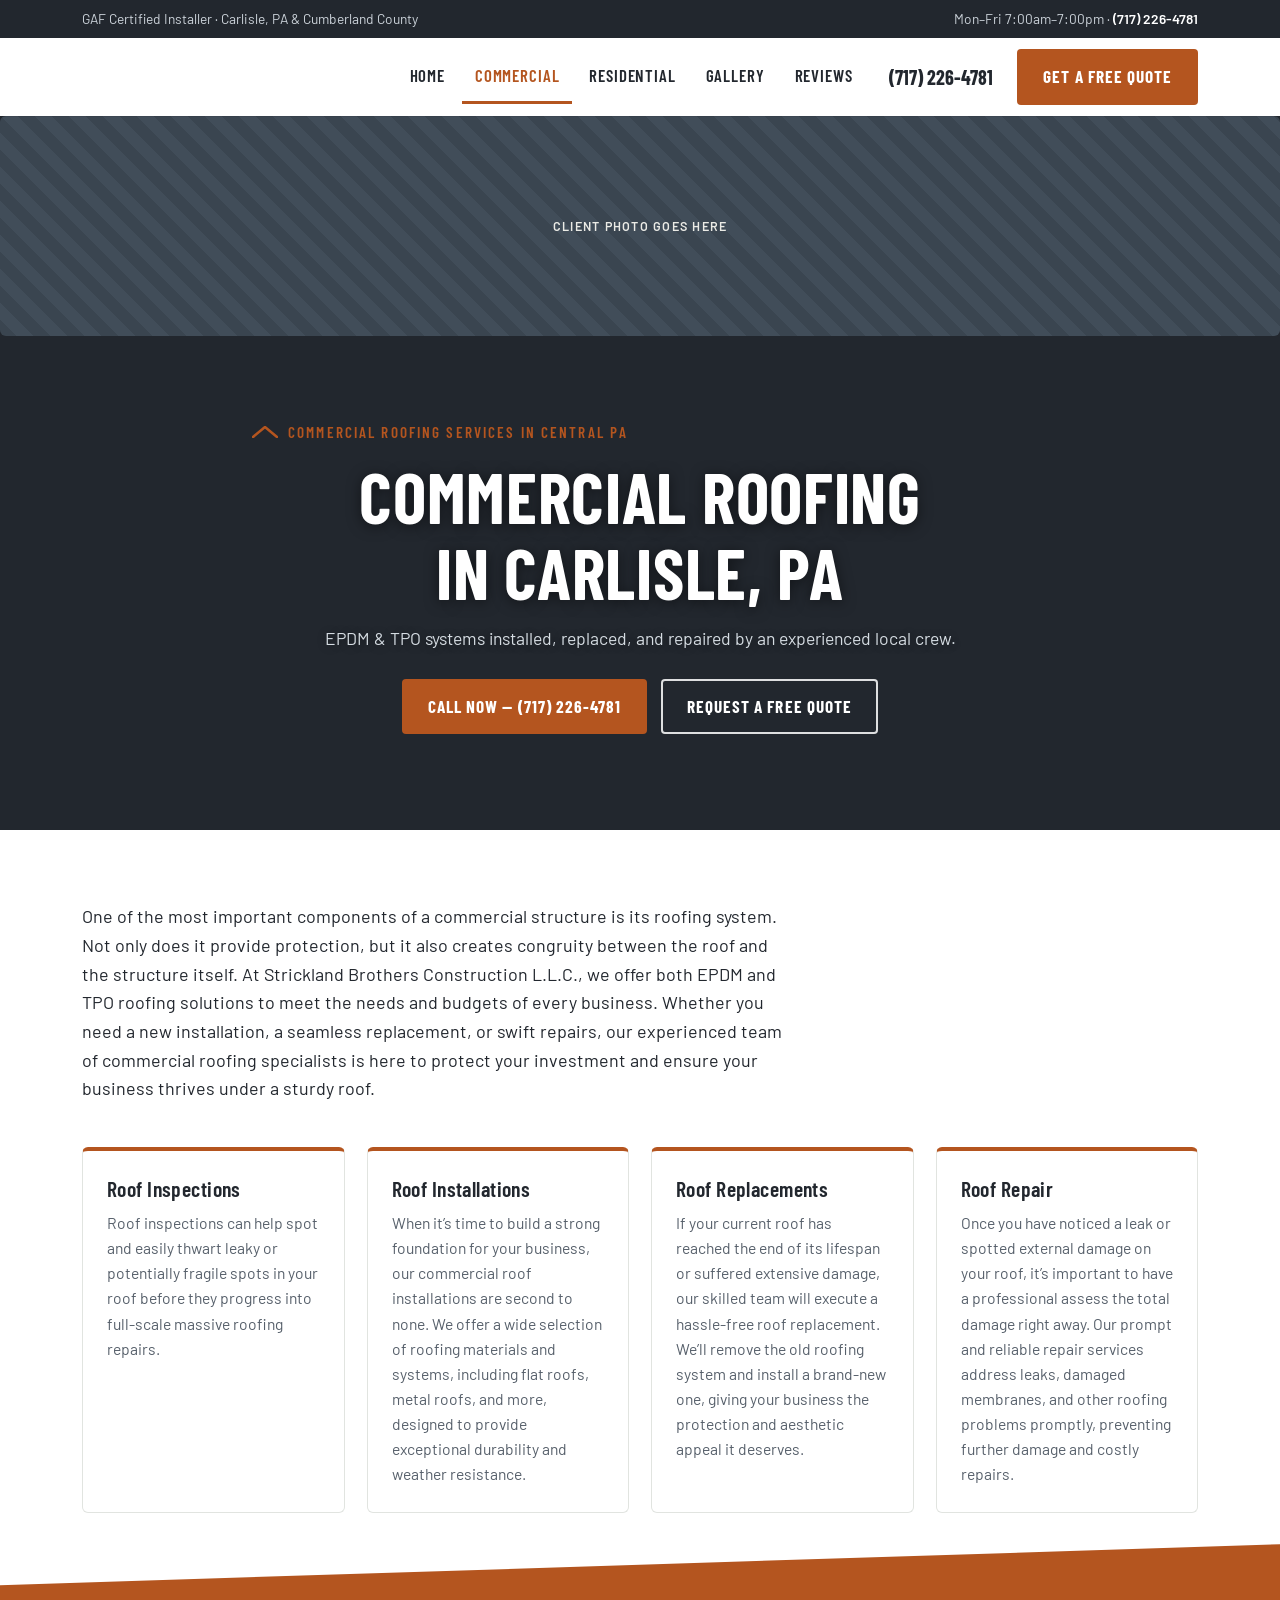
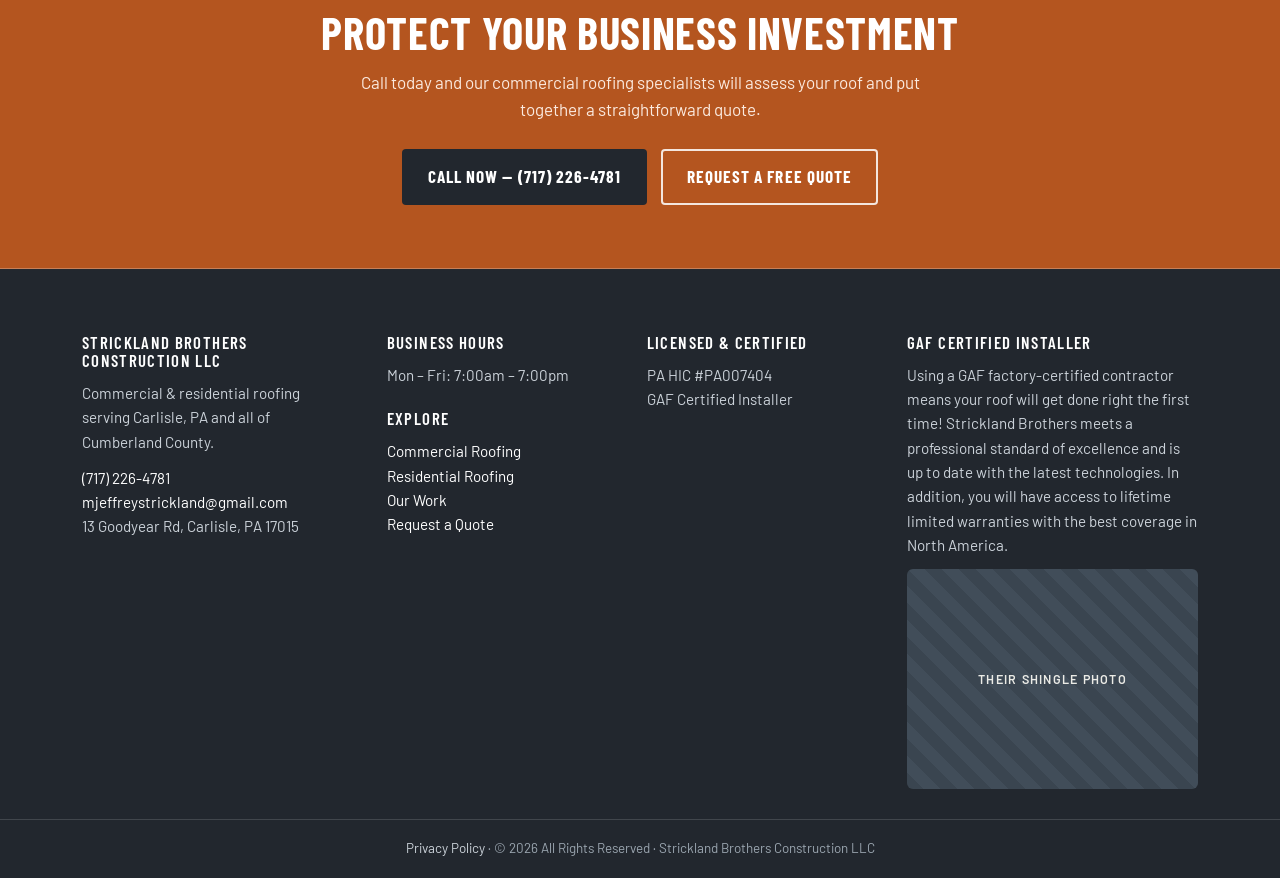
==== commercial.html @ eaed07e9 "feat: Fable-designed site — 5 pages, modern roofing design" ====
<!DOCTYPE html>
<html lang="en">
<head>
<meta charset="utf-8">
<meta name="viewport" content="width=device-width, initial-scale=1">
<title>Commercial Roofing in Carlisle, PA | EPDM &amp; TPO | Strickland Brothers Construction</title>
<meta name="description" content="Commercial roof inspections, installations, replacements, and repairs in Carlisle, PA and Cumberland County. EPDM and TPO specialists. Call (717) 226-4781.">
<!-- Favicon: pulled live from their current site. If it doesn't appear,
     view-source their homepage for the real <link rel="icon"> URL.
     Backup: https://www.google.com/s2/favicons?domain=stricklandroofing.net&sz=64
     Self-host the icon file if they buy the site. -->
<link rel="icon" href="https://www.stricklandroofing.net/favicon.ico">
<link rel="preconnect" href="https://fonts.googleapis.com">
<link rel="preconnect" href="https://fonts.gstatic.com" crossorigin>
<link href="https://fonts.googleapis.com/css2?family=Barlow+Condensed:wght@600;700&family=Barlow:wght@400;500;600;700&display=swap" rel="stylesheet">
<link rel="stylesheet" href="styles.css">
</head>
<body>
<div class="topbar">
  <div class="wrap">
    <span>GAF Certified Installer &middot; Carlisle, PA &amp; Cumberland County</span>
    <span><span class="hours">Mon&ndash;Fri 7:00am&ndash;7:00pm &middot; </span><a href="tel:7172264781">(717) 226-4781</a></span>
  </div>
</div>
<header class="site-header">
  <div class="wrap">
    <a class="logo" href="index.html" aria-label="Strickland Brothers Construction — home">
      <img data-slot="logo" alt="Strickland Brothers Construction LLC &amp; Roofing"
           onerror="this.remove();this.parentElement.querySelector('.logo-text').style.display='block'">
      <span class="logo-text">Strickland Brothers<span>Carlisle &middot; Cumberland Co., PA</span></span>
    </a>
    <button class="nav-toggle" aria-expanded="false" aria-label="Open menu"><span></span><span></span><span></span></button>
    <nav class="nav" aria-label="Main">
    <a href="index.html">Home</a>
    <a href="commercial.html" aria-current="page">Commercial</a>
    <a href="residential.html">Residential</a>
    <a href="gallery.html">Gallery</a>
    <a href="index.html#reviews">Reviews</a>
    </nav>
    <a class="header-phone cta-head" href="tel:7172264781">(717) 226-4781</a>
    <a class="btn btn-copper cta-head" href="contact.html">Get a Free Quote</a>
  </div>
</header>

<section class="page-banner">
  <img data-slot="comm-banner" alt="" aria-hidden="true">
  <div class="wrap">
    <p class="ridge"><svg width="26" height="12" viewBox="0 0 26 12" aria-hidden="true"><path d="M1 11 13 1l12 10" fill="none" stroke="currentColor" stroke-width="2.5" stroke-linecap="round" stroke-linejoin="round"/></svg>Commercial Roofing Services in Central PA</p>
    <h1>Commercial Roofing in Carlisle, PA</h1>
    <p class="sub">EPDM &amp; TPO systems installed, replaced, and repaired by an experienced local crew.</p>
    <div class="cta-row" style="display:flex;gap:14px;justify-content:center;flex-wrap:wrap;margin-top:26px">
      <a class="btn btn-copper" href="tel:7172264781">Call Now &mdash; (717) 226-4781</a>
      <a class="btn btn-ghost" href="contact.html">Request a Free Quote</a>
    </div>
  </div>
</section>

<section class="section">
  <div class="wrap">
    <p class="lead">One of the most important components of a commercial structure is its roofing system. Not only does it provide protection, but it also creates congruity between the roof and the structure itself. At Strickland Brothers Construction L.L.C., we offer both EPDM and TPO roofing solutions to meet the needs and budgets of every business. Whether you need a new installation, a seamless replacement, or swift repairs, our experienced team of commercial roofing specialists is here to protect your investment and ensure your business thrives under a sturdy roof.</p>
    <div class="cards four" style="margin-top:44px">
      <div class="card">
        <h3>Roof Inspections</h3>
        <p>Roof inspections can help spot and easily thwart leaky or potentially fragile spots in your roof before they progress into full-scale massive roofing repairs.</p>
      </div>
      <div class="card">
        <h3>Roof Installations</h3>
        <p>When it&rsquo;s time to build a strong foundation for your business, our commercial roof installations are second to none. We offer a wide selection of roofing materials and systems, including flat roofs, metal roofs, and more, designed to provide exceptional durability and weather resistance.</p>
      </div>
      <div class="card">
        <h3>Roof Replacements</h3>
        <p>If your current roof has reached the end of its lifespan or suffered extensive damage, our skilled team will execute a hassle-free roof replacement. We&rsquo;ll remove the old roofing system and install a brand-new one, giving your business the protection and aesthetic appeal it deserves.</p>
      </div>
      <div class="card">
        <h3>Roof Repair</h3>
        <p>Once you have noticed a leak or spotted external damage on your roof, it&rsquo;s important to have a professional assess the total damage right away. Our prompt and reliable repair services address leaks, damaged membranes, and other roofing problems promptly, preventing further damage and costly repairs.</p>
      </div>
    </div>
  </div>
</section>
<section class="cta-band pitch-top">
  <div class="wrap pitch-pad" style="padding-bottom:64px">
    <h2>Protect Your Business Investment</h2>
    <p>Call today and our commercial roofing specialists will assess your roof and put together a straightforward quote.</p>
    <div class="cta-row" style="display:flex;gap:14px;justify-content:center;flex-wrap:wrap">
      <a class="btn btn-dark" href="tel:7172264781">Call Now &mdash; (717) 226-4781</a>
      <a class="btn btn-ghost" href="contact.html">Request a Free Quote</a>
    </div>
  </div>
</section>
<footer class="site-footer">
  <div class="wrap">
    <div>
      <h3>Strickland Brothers Construction LLC</h3>
      <p>Commercial &amp; residential roofing serving Carlisle, PA and all of Cumberland County.</p>
      <p style="margin-top:12px"><a href="tel:7172264781">(717) 226-4781</a><br>
      <a href="mailto:mjeffreystrickland@gmail.com">mjeffreystrickland@gmail.com</a><br>
      13 Goodyear Rd, Carlisle, PA 17015</p>
    </div>
    <div>
      <h3>Business Hours</h3>
      <p>Mon &ndash; Fri: 7:00am &ndash; 7:00pm</p>
      <h3 style="margin-top:22px">Explore</h3>
      <p><a href="commercial.html">Commercial Roofing</a><br>
      <a href="residential.html">Residential Roofing</a><br>
      <a href="gallery.html">Our Work</a><br>
      <a href="contact.html">Request a Quote</a></p>
    </div>
    <div>
      <h3>Licensed &amp; Certified</h3>
      <!-- NOTE FOR DANIEL: license number sourced from their GAF profile
           (gaf.com listing shows PA007404, GAF ID 1100820). Verify with
           Jeff before the site goes live. -->
      <p>PA HIC #PA007404<br>GAF Certified Installer</p>
    </div>
    <div class="gaf">
      <h3>GAF Certified Installer</h3>
      <p>Using a GAF factory-certified contractor means your roof will get done right the first time! Strickland Brothers meets a professional standard of excellence and is up to date with the latest technologies. In addition, you will have access to lifetime limited warranties with the best coverage in North America.</p>
      <img data-slot="gaf-shingles" alt="GAF architectural shingles installed by Strickland Brothers" data-label="Their shingle photo">
    </div>
  </div>
  <div class="footer-legal">
    <!-- NOTE FOR DANIEL: their current privacy policy link points to their web
         vendor's site (darwebconsulting.com/privacy-policy) — a profit leak worth
         mentioning. Replace with their own policy page when they buy. -->
    <a href="https://www.darwebconsulting.com/privacy-policy" rel="nofollow">Privacy Policy</a> &middot;
    &copy; <span class="year"></span> All Rights Reserved &middot; Strickland Brothers Construction LLC
  </div>
</footer>
<a class="call-fab" href="tel:7172264781">Call Now &mdash; (717) 226-4781</a>
<script src="site.js"></script>
</body>
</html>
---- styles.css ----
/* ============================================================
   Strickland Brothers Construction LLC & Roofing — spec redesign
   Palette drawn from their trade: asphalt shingle charcoal,
   slate, copper flashing, limestone.
   ============================================================ */
:root{
  --shingle:#22272E;        /* asphalt shingle — primary ink & dark sections */
  --slate:#3A4550;          /* slate — secondary surfaces */
  --copper:#B4551F;         /* copper flashing — CTAs & accents */
  --copper-deep:#8E3F13;    /* weathered copper — hover */
  --limestone:#F3F4F1;      /* Cumberland Valley limestone — light bg */
  --paper:#FFFFFF;
  --ink-soft:#57606B;
  --gold:#E8A33D;           /* review stars */
  --display:'Barlow Condensed','Arial Narrow',sans-serif;
  --body:'Barlow','Helvetica Neue',Arial,sans-serif;
  --max:1160px;
  --pitch:3.2vw;            /* the roof-pitch seam angle */
}

*{box-sizing:border-box;margin:0;padding:0}
html{scroll-behavior:smooth}
body{font-family:var(--body);font-size:17px;line-height:1.6;color:var(--shingle);background:var(--paper)}
img{max-width:100%;display:block}
a{color:var(--copper)}
a:focus-visible,button:focus-visible,input:focus-visible,textarea:focus-visible{outline:3px solid var(--copper);outline-offset:2px}
.wrap{max-width:var(--max);margin:0 auto;padding:0 22px}

h1,h2,h3{font-family:var(--display);line-height:1.08;text-wrap:balance}
h1{font-size:clamp(2.6rem,6vw,4.4rem);font-weight:700;letter-spacing:.01em;text-transform:uppercase}
h2{font-size:clamp(1.9rem,3.6vw,2.8rem);font-weight:700;text-transform:uppercase;letter-spacing:.015em}
h3{font-size:1.35rem;font-weight:600;letter-spacing:.02em}

/* Ridge-cap eyebrow: the little copper roof angle above headings */
.ridge{display:flex;align-items:center;gap:10px;font-family:var(--display);font-weight:600;
  text-transform:uppercase;letter-spacing:.14em;font-size:.95rem;color:var(--copper);margin-bottom:14px}
.ridge svg{flex:none}

/* ---------- top utility bar ---------- */
.topbar{background:var(--shingle);color:#CBD2D9;font-size:.86rem}
.topbar .wrap{display:flex;justify-content:space-between;align-items:center;min-height:38px;gap:14px}
.topbar a{color:#fff;text-decoration:none;font-weight:600}
.topbar .hours{display:none}
@media(min-width:700px){.topbar .hours{display:inline}}

/* ---------- sticky header ---------- */
.site-header{position:sticky;top:0;z-index:50;background:var(--paper);box-shadow:0 1px 0 rgba(34,39,46,.12)}
.site-header .wrap{display:flex;align-items:center;gap:18px;min-height:78px}
.logo{display:flex;align-items:center;text-decoration:none;color:var(--shingle)}
.logo img{height:52px;width:auto;display:block}
.logo .logo-text{display:none;font-family:var(--display);font-weight:700;font-size:1.4rem;line-height:1.05;text-transform:uppercase}
.logo .logo-text span{display:block;font-family:var(--body);font-weight:500;font-size:.72rem;letter-spacing:.12em;color:var(--ink-soft)}
.nav{margin-left:auto;display:flex;align-items:center;gap:4px}
.nav a{font-family:var(--display);font-weight:600;font-size:1.05rem;letter-spacing:.05em;text-transform:uppercase;
  color:var(--shingle);text-decoration:none;padding:12px 13px;border-bottom:3px solid transparent}
.nav a:hover{color:var(--copper)}
.nav a[aria-current="page"]{border-bottom-color:var(--copper);color:var(--copper)}
.header-phone{font-family:var(--display);font-weight:700;font-size:1.25rem;color:var(--shingle);text-decoration:none;white-space:nowrap;padding:10px 6px}
.header-phone:hover{color:var(--copper)}
.btn{display:inline-block;font-family:var(--display);font-weight:700;font-size:1.08rem;letter-spacing:.06em;
  text-transform:uppercase;text-decoration:none;padding:14px 26px;border-radius:4px;border:0;cursor:pointer;min-height:44px}
.btn-copper{background:var(--copper);color:#fff}
.btn-copper:hover{background:var(--copper-deep)}
.btn-ghost{background:transparent;color:#fff;box-shadow:inset 0 0 0 2px rgba(255,255,255,.85)}
.btn-ghost:hover{background:rgba(255,255,255,.12)}
.btn-dark{background:var(--shingle);color:#fff}
.btn-dark:hover{background:#000}

.nav-toggle{display:none;margin-left:auto;background:none;border:0;cursor:pointer;padding:10px}
.nav-toggle span{display:block;width:26px;height:3px;background:var(--shingle);margin:5px 0;border-radius:2px}
@media(max-width:920px){
  .nav-toggle{display:block}
  .site-header .cta-head{display:none}
  .nav{position:absolute;top:100%;left:0;right:0;background:var(--paper);flex-direction:column;align-items:stretch;
    padding:10px 0 18px;box-shadow:0 14px 24px rgba(0,0,0,.14);display:none}
  .nav.open{display:flex}
  .nav a{padding:14px 26px;border-bottom:0;border-left:4px solid transparent}
  .nav a[aria-current="page"]{border-left-color:var(--copper)}
}

/* ---------- hero ---------- */
.hero{position:relative;color:#fff;overflow:hidden;background:var(--shingle)}
.hero video,.hero .hero-img{position:absolute;inset:0;width:100%;height:100%;object-fit:cover}
.hero .scrim{position:absolute;inset:0;background:linear-gradient(180deg,rgba(15,18,22,.62) 0%,rgba(15,18,22,.55) 45%,rgba(15,18,22,.82) 100%)}
.hero .wrap{position:relative;padding-top:96px;padding-bottom:120px;max-width:900px;text-align:center}
.hero h1{text-shadow:0 2px 18px rgba(0,0,0,.45)}
.hero .sub{font-size:clamp(1.05rem,2vw,1.3rem);margin:18px auto 26px;max-width:640px;color:#E8EBEE;text-shadow:0 1px 10px rgba(0,0,0,.5)}
.hero .cta-row{display:flex;gap:14px;justify-content:center;flex-wrap:wrap}
.rating-badge{display:inline-flex;align-items:center;gap:10px;background:rgba(255,255,255,.12);
  backdrop-filter:blur(4px);border:1px solid rgba(255,255,255,.25);border-radius:999px;
  padding:8px 18px;margin-bottom:22px;color:#fff;text-decoration:none;font-weight:600;font-size:.98rem}
.rating-badge:hover{background:rgba(255,255,255,.2)}
.stars{color:var(--gold);letter-spacing:2px;font-size:1.05rem}

/* roof-pitch seam: the signature angled section edge */
.pitch-top{clip-path:polygon(0 var(--pitch),100% 0,100% 100%,0 100%);margin-top:calc(-1*var(--pitch))}
.pitch-pad{padding-top:calc(var(--pitch) + 56px)}

/* ---------- sections ---------- */
.section{padding:72px 0}
.section.tight{padding:56px 0}
.section.dark{background:var(--shingle);color:#E8EBEE}
.section.dark h2{color:#fff}
.section.stone{background:var(--limestone)}
.lead{font-size:1.12rem;max-width:70ch}

.split{display:grid;gap:44px;align-items:center}
@media(min-width:880px){.split{grid-template-columns:1.05fr .95fr}}
.split .photo img,.split .photo .ph-fallback{width:100%;height:400px;object-fit:cover;border-radius:6px}

.cards{display:grid;gap:22px;margin-top:36px}
@media(min-width:700px){.cards{grid-template-columns:repeat(2,1fr)}}
@media(min-width:1020px){.cards.four{grid-template-columns:repeat(4,1fr)}.cards.three{grid-template-columns:repeat(3,1fr)}}
.card{background:var(--paper);border:1px solid #E1E4E0;border-top:4px solid var(--copper);border-radius:6px;padding:26px 24px}
.card h3{margin-bottom:10px}
.card p{font-size:.98rem;color:var(--ink-soft)}
.section.dark .card{background:var(--slate);border-color:transparent;border-top-color:var(--copper)}
.section.dark .card p{color:#CBD2D9}

.svc-cards{display:grid;gap:26px;margin-top:38px}
@media(min-width:840px){.svc-cards{grid-template-columns:1fr 1fr}}
.svc{background:var(--paper);border:1px solid #E1E4E0;border-radius:8px;overflow:hidden;display:flex;flex-direction:column}
.svc img,.svc .ph-fallback{height:260px;width:100%;object-fit:cover}
.svc .svc-body{padding:26px 26px 30px;display:flex;flex-direction:column;gap:12px;flex:1}
.svc .svc-body p{color:var(--ink-soft);flex:1}
.svc .btn{align-self:flex-start}

/* ---------- reviews ---------- */
.review-summary{display:flex;flex-wrap:wrap;align-items:center;gap:26px;margin-top:8px}
.big-score{font-family:var(--display);font-weight:700;font-size:4.6rem;line-height:1;color:var(--shingle)}
.review-summary .meta{font-size:1.05rem;color:var(--ink-soft)}
.review-summary .meta .stars{font-size:1.5rem}
.review-cards{display:grid;gap:22px;margin-top:34px}
@media(min-width:880px){.review-cards{grid-template-columns:repeat(3,1fr)}}
.review-ph{border:2px dashed #B8BFC6;border-radius:8px;min-height:190px;display:flex;align-items:center;justify-content:center;
  text-align:center;padding:22px;color:var(--ink-soft);font-size:.9rem;letter-spacing:.06em;text-transform:uppercase;font-weight:600}

/* ---------- Greenland feature band ---------- */
.greenland{background:linear-gradient(115deg,var(--shingle) 0%,#2B3A4A 55%,#3E566B 100%);color:#fff}
.greenland .wrap{display:grid;gap:30px;padding-top:64px;padding-bottom:64px}
@media(min-width:880px){.greenland .wrap{grid-template-columns:1.2fr .8fr;align-items:center}}
.greenland .stat{font-family:var(--display);font-weight:700;font-size:clamp(2.2rem,4vw,3.2rem);text-transform:uppercase;line-height:1.1}
.greenland p{color:#D5DCE2;margin-top:12px;max-width:56ch}

/* ---------- gallery ---------- */
.gallery-grid{display:grid;gap:16px;margin-top:36px}
@media(min-width:640px){.gallery-grid{grid-template-columns:repeat(2,1fr)}}
@media(min-width:980px){.gallery-grid{grid-template-columns:repeat(3,1fr)}}
.gallery-grid img,.gallery-grid .ph-fallback{width:100%;height:280px;object-fit:cover;border-radius:6px}

/* ---------- forms ---------- */
.quote-grid{display:grid;gap:44px;margin-top:36px}
@media(min-width:900px){.quote-grid{grid-template-columns:1fr 1fr;align-items:start}}
.form-card{background:var(--paper);border:1px solid #E1E4E0;border-radius:8px;padding:32px}
.form-card label{display:block;font-weight:600;font-size:.95rem;margin:18px 0 6px}
.form-card label:first-of-type{margin-top:0}
.form-card input,.form-card textarea{width:100%;font:inherit;padding:13px 14px;border:1px solid #C6CCD2;border-radius:5px;min-height:44px}
.form-card textarea{min-height:120px;resize:vertical}
.form-card .btn{width:100%;margin-top:22px}
.form-note{font-size:.9rem;color:var(--ink-soft);margin-top:12px}
.form-confirm{display:none;background:#EAF4EC;border:1px solid #9CC7A6;border-radius:6px;padding:18px;margin-top:18px;font-weight:600;color:#1F5A2D}
.talk-card{background:var(--shingle);color:#E8EBEE;border-radius:8px;padding:32px}
.talk-card h3{color:#fff;font-size:1.6rem}
.talk-card .phone-big{display:inline-block;font-family:var(--display);font-weight:700;font-size:2rem;color:#fff;text-decoration:none;margin:12px 0}
.talk-card .phone-big:hover{color:var(--gold)}
.talk-card dl{margin-top:18px}
.talk-card dt{font-weight:700;text-transform:uppercase;font-size:.82rem;letter-spacing:.1em;color:#9AA5AF;margin-top:14px}
.talk-card dd{margin:2px 0 0}
.talk-card a{color:#fff}
.map-embed{margin-top:26px;border-radius:8px;overflow:hidden;border:1px solid #E1E4E0}
.map-embed iframe{display:block;width:100%;height:320px;border:0}

/* ---------- CTA band ---------- */
.cta-band{background:var(--copper);color:#fff;text-align:center}
.cta-band .wrap{padding:64px 22px}
.cta-band h2{color:#fff}
.cta-band p{max-width:56ch;margin:12px auto 26px;color:#FBEADF}
.cta-band .btn-dark:hover{background:#10141a}

/* ---------- footer ---------- */
.site-footer{background:var(--shingle);color:#CBD2D9;font-size:.95rem}
.site-footer .wrap{display:grid;gap:36px;padding:64px 22px 30px}
@media(min-width:880px){.site-footer .wrap{grid-template-columns:1.2fr 1fr 1fr 1.3fr}}
.site-footer h3{color:#fff;font-size:1.05rem;letter-spacing:.08em;text-transform:uppercase;margin-bottom:12px}
.site-footer a{color:#fff;text-decoration:none}
.site-footer a:hover{color:var(--gold)}
.site-footer .gaf img,.site-footer .gaf .ph-fallback{margin-top:12px;border-radius:6px;max-height:150px;width:auto}
.footer-legal{border-top:1px solid rgba(255,255,255,.14);padding:18px 22px;text-align:center;font-size:.84rem;color:#9AA5AF}
.footer-legal a{color:#CBD2D9}

/* ---------- placeholders ---------- */
.ph-fallback{display:flex;align-items:center;justify-content:center;min-height:220px;
  background:repeating-linear-gradient(45deg,#3A4550,#3A4550 12px,#414d59 12px,#414d59 24px);
  color:rgba(250,248,242,.92);font-size:12.5px;letter-spacing:.1em;
  text-transform:uppercase;text-align:center;padding:20px;font-weight:600;border-radius:6px}

/* ---------- floating mobile call button ---------- */
.call-fab{display:none;position:fixed;left:16px;right:16px;bottom:16px;z-index:60;
  background:var(--copper);color:#fff;text-align:center;text-decoration:none;
  font-family:var(--display);font-weight:700;font-size:1.2rem;letter-spacing:.05em;text-transform:uppercase;
  padding:16px;border-radius:8px;box-shadow:0 8px 22px rgba(0,0,0,.3)}
@media(max-width:760px){.call-fab{display:block}body{padding-bottom:76px}}

/* page banner (interior pages) */
.page-banner{position:relative;background:var(--shingle);color:#fff;overflow:hidden}
.page-banner img{position:absolute;inset:0;width:100%;height:100%;object-fit:cover;opacity:.35}
.page-banner .wrap{position:relative;padding:84px 22px 96px;max-width:820px;text-align:center}
.page-banner .sub{color:#D5DCE2;margin-top:14px;font-size:1.1rem;text-shadow:0 1px 8px rgba(0,0,0,.4)}
.page-banner h1{text-shadow:0 2px 14px rgba(0,0,0,.5)}

@media (prefers-reduced-motion: reduce){
  html{scroll-behavior:auto}
  *,*::before,*::after{transition:none!important;animation:none!important}
  .hero video{display:none}
}

/* interior page h1 sized to section-heading scale */
.h1-page{font-size:clamp(1.9rem,3.6vw,2.8rem)}
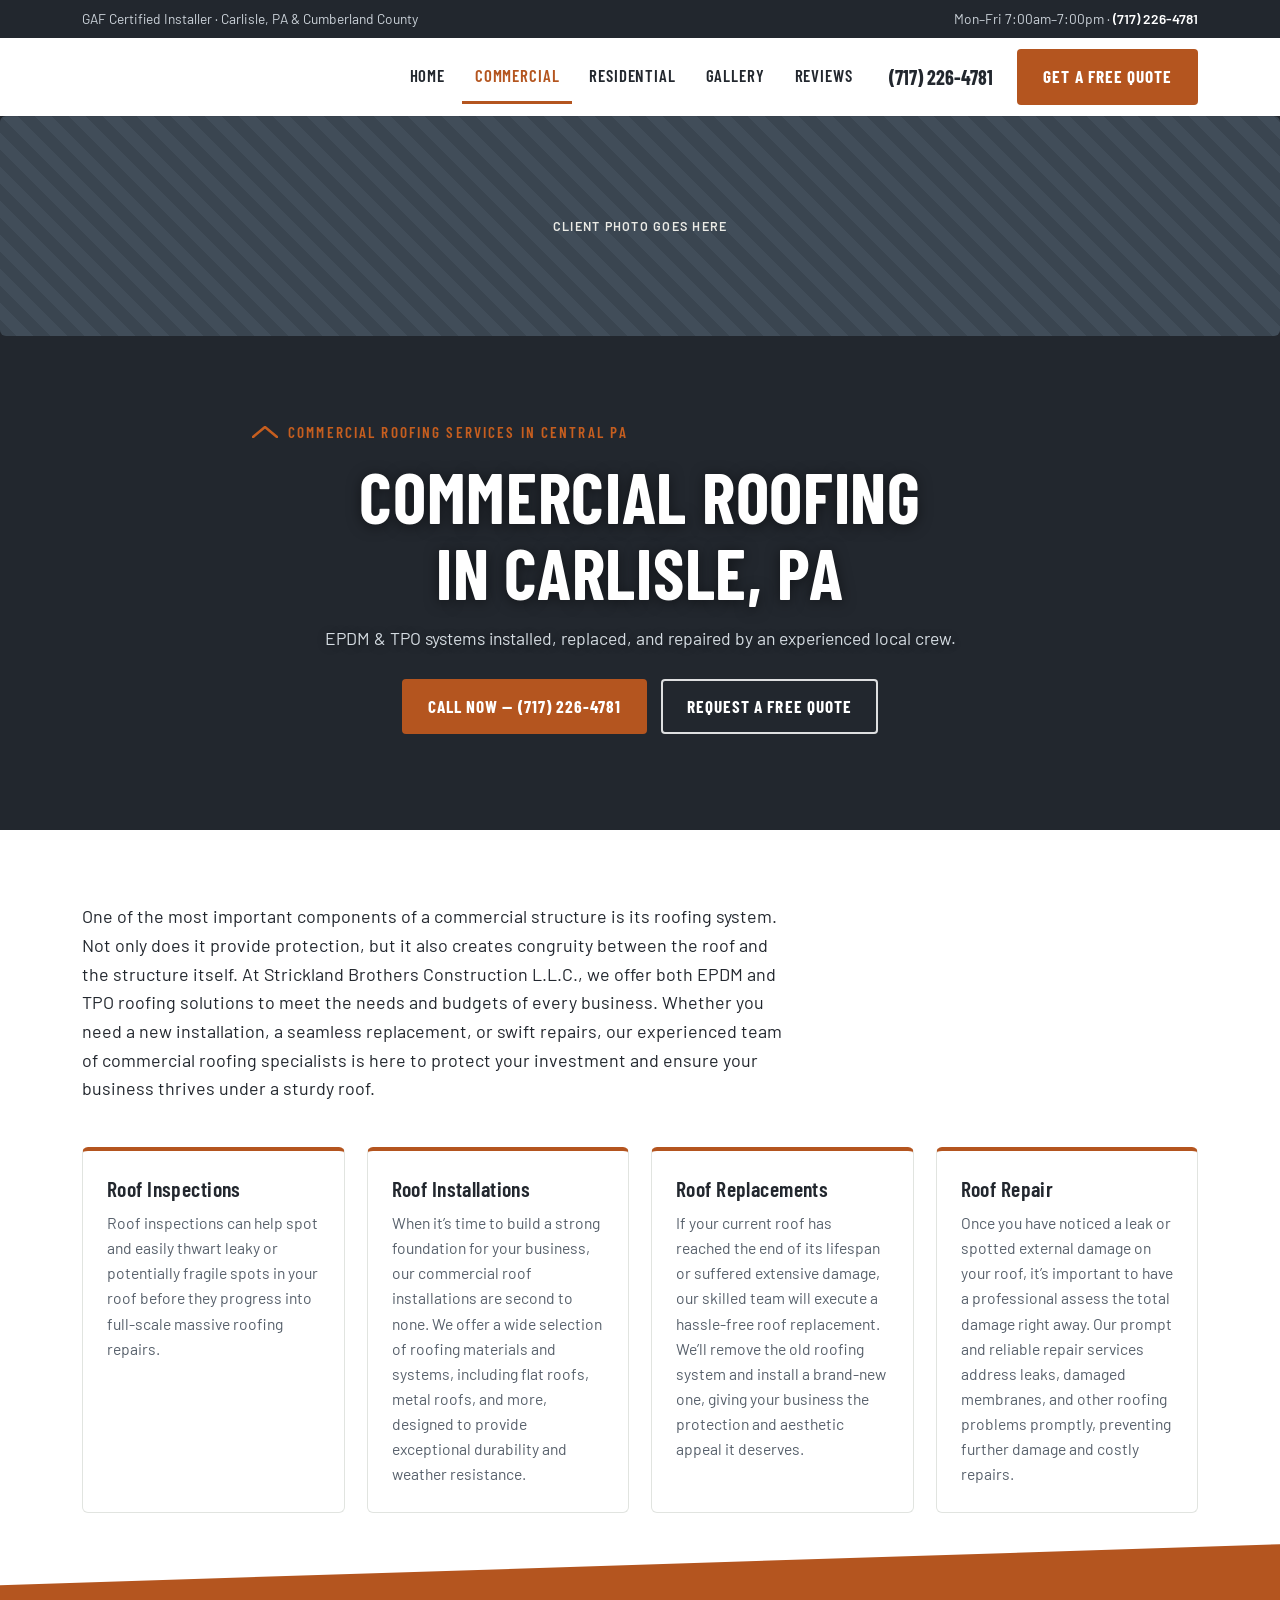
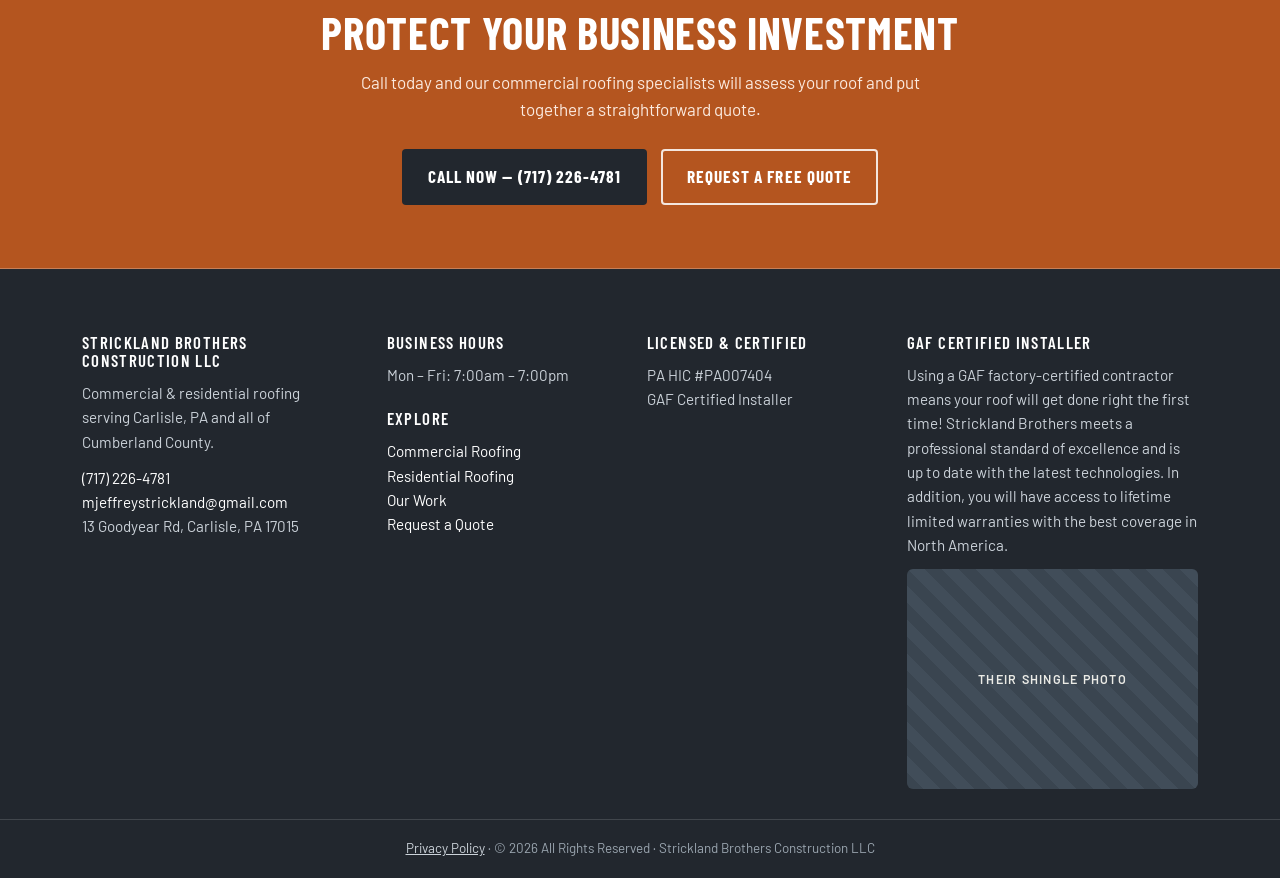
==== commit ae108d0e: "fix: resolve Lighthouse warnings on Fable site (main landmarks, image width/height specs, color cont" ====
--- a/commercial.html
+++ b/commercial.html
@@ -25,7 +25,7 @@
 <header class="site-header">
   <div class="wrap">
     <a class="logo" href="index.html" aria-label="Strickland Brothers Construction — home">
-      <img data-slot="logo" alt="Strickland Brothers Construction LLC &amp; Roofing"
+      <img data-slot="logo" width="116" height="52" alt="Strickland Brothers Construction LLC &amp; Roofing"
            onerror="this.remove();this.parentElement.querySelector('.logo-text').style.display='block'">
       <span class="logo-text">Strickland Brothers<span>Carlisle &middot; Cumberland Co., PA</span></span>
     </a>
@@ -41,9 +41,10 @@
     <a class="btn btn-copper cta-head" href="contact.html">Get a Free Quote</a>
   </div>
 </header>
+<main>
 
 <section class="page-banner">
-  <img data-slot="comm-banner" alt="" aria-hidden="true">
+  <img data-slot="comm-banner" width="1200" height="400" alt="" aria-hidden="true">
   <div class="wrap">
     <p class="ridge"><svg width="26" height="12" viewBox="0 0 26 12" aria-hidden="true"><path d="M1 11 13 1l12 10" fill="none" stroke="currentColor" stroke-width="2.5" stroke-linecap="round" stroke-linejoin="round"/></svg>Commercial Roofing Services in Central PA</p>
     <h1>Commercial Roofing in Carlisle, PA</h1>
@@ -88,6 +89,7 @@
     </div>
   </div>
 </section>
+</main>
 <footer class="site-footer">
   <div class="wrap">
     <div>
@@ -116,14 +118,14 @@
     <div class="gaf">
       <h3>GAF Certified Installer</h3>
       <p>Using a GAF factory-certified contractor means your roof will get done right the first time! Strickland Brothers meets a professional standard of excellence and is up to date with the latest technologies. In addition, you will have access to lifetime limited warranties with the best coverage in North America.</p>
-      <img data-slot="gaf-shingles" alt="GAF architectural shingles installed by Strickland Brothers" data-label="Their shingle photo">
+      <img data-slot="gaf-shingles" width="114" height="150" alt="GAF architectural shingles installed by Strickland Brothers" data-label="Their shingle photo">
     </div>
   </div>
   <div class="footer-legal">
     <!-- NOTE FOR DANIEL: their current privacy policy link points to their web
          vendor's site (darwebconsulting.com/privacy-policy) — a profit leak worth
          mentioning. Replace with their own policy page when they buy. -->
-    <a href="https://www.darwebconsulting.com/privacy-policy" rel="nofollow">Privacy Policy</a> &middot;
+    <a href="privacy.html" >Privacy Policy</a> &middot;
     &copy; <span class="year"></span> All Rights Reserved &middot; Strickland Brothers Construction LLC
   </div>
 </footer>
--- a/styles.css
+++ b/styles.css
@@ -31,9 +31,10 @@
 h2{font-size:clamp(1.9rem,3.6vw,2.8rem);font-weight:700;text-transform:uppercase;letter-spacing:.015em}
 h3{font-size:1.35rem;font-weight:600;letter-spacing:.02em}
 
-/* Ridge-cap eyebrow: the little copper roof angle above headings */
+/* Ridge-cap eyebrow: the little copper roof angle above headings
+   Contrast was adjusted from #B4551F to #C65E1F for AA compliance on light and dark bgs */
 .ridge{display:flex;align-items:center;gap:10px;font-family:var(--display);font-weight:600;
-  text-transform:uppercase;letter-spacing:.14em;font-size:.95rem;color:var(--copper);margin-bottom:14px}
+  text-transform:uppercase;letter-spacing:.14em;font-size:.95rem;color:#C65E1F;margin-bottom:14px}
 .ridge svg{flex:none}
 
 /* ---------- top utility bar ---------- */
@@ -186,7 +187,7 @@
 .site-footer a:hover{color:var(--gold)}
 .site-footer .gaf img,.site-footer .gaf .ph-fallback{margin-top:12px;border-radius:6px;max-height:150px;width:auto}
 .footer-legal{border-top:1px solid rgba(255,255,255,.14);padding:18px 22px;text-align:center;font-size:.84rem;color:#9AA5AF}
-.footer-legal a{color:#CBD2D9}
+.footer-legal a{color:#CBD2D9;text-decoration:underline}
 
 /* ---------- placeholders ---------- */
 .ph-fallback{display:flex;align-items:center;justify-content:center;min-height:220px;
